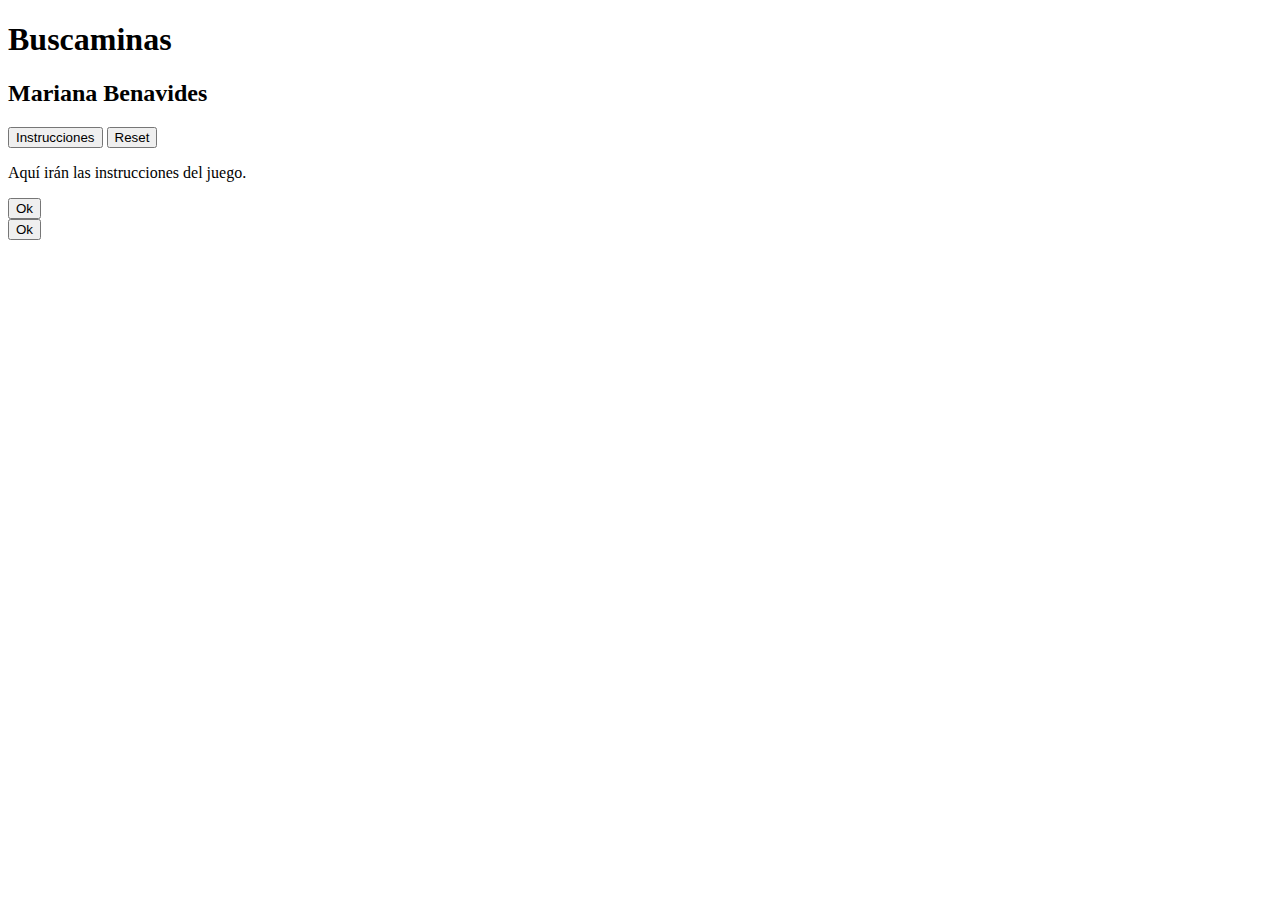
==== index.html @ 2194f962 "index.html" ====
<!DOCTYPE html>
<html lang="es">
    <head>
        <meta charset="UTF-8">
        <meta name="description" content="Pagina de inicio">
        <title>Buscaminas - Mariana Benavides</title>
        <link rel="stylesheet" href="style.css">
    </head>
    <body>
        <div id = "game-container">
            <h1>Buscaminas</h1>
            <h2>Mariana Benavides</h2>
            <div id="board"></div>
            <button id="instructions-button">Instrucciones</button> 
            <button id="reset-button">Reset</button>
            <div id="instructions-dialog" class="instructions-dialog">
                <div class="dialog-content-instructions">
                    <p id="instructions-message">Aquí irán las instrucciones del juego.</p>
                    <button id="instructions-ok">Ok</button>
                </div>
            </div>
            <div id="dialog" class="dialog">
                <div class="dialog-content">
                    <span id="dialog-message"></span>
                    <button id="dialog-ok">Ok</button>
                </div>
            </div>
        </div>
        <script src="script.js"></script>
    </body>
</html>
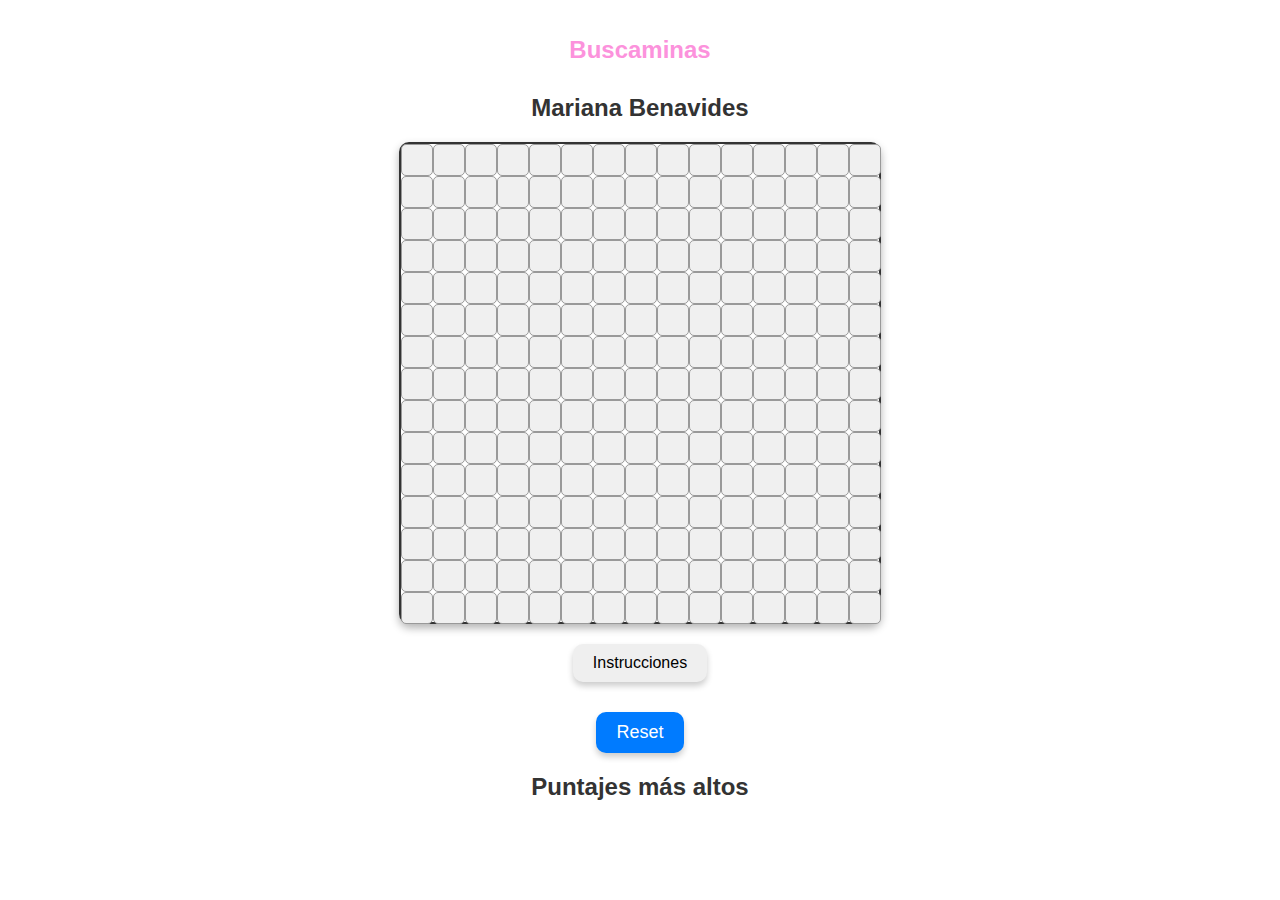
==== commit acb549a2: "index.html" ====
--- a/index.html
+++ b/index.html
@@ -1,31 +1,46 @@
 <!DOCTYPE html>
 <html lang="es">
-    <head>
-        <meta charset="UTF-8">
-        <meta name="description" content="Pagina de inicio">
-        <title>Buscaminas - Mariana Benavides</title>
-        <link rel="stylesheet" href="style.css">
-    </head>
-    <body>
-        <div id = "game-container">
-            <h1>Buscaminas</h1>
-            <h2>Mariana Benavides</h2>
-            <div id="board"></div>
-            <button id="instructions-button">Instrucciones</button> 
-            <button id="reset-button">Reset</button>
-            <div id="instructions-dialog" class="instructions-dialog">
-                <div class="dialog-content-instructions">
-                    <p id="instructions-message">Aquí irán las instrucciones del juego.</p>
-                    <button id="instructions-ok">Ok</button>
-                </div>
-            </div>
-            <div id="dialog" class="dialog">
-                <div class="dialog-content">
-                    <span id="dialog-message"></span>
-                    <button id="dialog-ok">Ok</button>
-                </div>
+<head>
+    <meta charset="UTF-8">
+    <meta name="description" content="Pagina de inicio">
+    <title>Buscaminas - Mariana Benavides</title>
+    <link rel="stylesheet" href="style.css">
+</head>
+<body>
+    <div id="game-container">
+        <h1>Buscaminas</h1>
+        <h2>Mariana Benavides</h2>
+
+        <!-- Tablero del juego -->
+        <div id="board"></div>
+
+        <!-- Botones de control -->
+        <button id="instructions-button">Instrucciones</button>
+        <button id="reset-button">Reset</button>
+
+        <!-- Diálogo de instrucciones -->
+        <div id="instructions-dialog" class="instructions-dialog">
+            <div class="dialog-content-instructions">
+                <p id="instructions-message">Aquí irán las instrucciones del juego.</p>
+                <button id="instructions-ok">Ok</button>
             </div>
         </div>
-        <script src="script.js"></script>
-    </body>
+
+        <!-- Diálogo emergente para mensajes -->
+        <div id="dialog" class="dialog">
+            <div class="dialog-content">
+                <span id="dialog-message"></span>
+                <button id="dialog-ok">Ok</button>
+            </div>
+        </div>
+
+        <!-- Sección de puntajes altos -->
+        <div id="high-scores-container">
+            <h2>Puntajes más altos</h2>
+            <ul id="high-scores"></ul>
+        </div>
+    </div>
+
+    <script src="script.js"></script>
+</body>
 </html>
--- a/style.css
+++ b/style.css
@@ -0,0 +1,171 @@
+#game-container {
+    display: flex;
+    flex-direction: column;
+    align-items: center;
+    margin: 20px;
+}
+
+h1 {
+    font-size: 24px;
+    margin-bottom: 10px;
+    color: #fc92dc;
+}
+
+body {
+    background-size: cover;
+    background-attachment: fixed;
+    font-family: 'Roboto', sans-serif;
+    color: #333;
+}
+
+#info {
+    margin-bottom: 10px;
+    font-size: 18px;
+    color: #555;
+}
+
+#board {
+    display: grid;
+    gap: 2px;
+    border: 2px solid #333;
+    border-radius: 10px;
+    box-shadow: 0 4px 8px rgba(0, 0, 0, 0.3);
+}
+
+.cell {
+    width: 30px;
+    height: 30px;
+    background-color: #f0f0f0;
+    border: 1px solid #999;
+    border-radius: 5px;
+    text-align: center;
+    line-height: 30px;
+    cursor: pointer;
+    background-size: cover;
+    transition: background-color 0.3s, box-shadow 0.3s;
+}
+
+.cell.revealed {
+    background-color: #eee;
+    cursor: default;
+    transition: background-color 0.3s, box-shadow 0.3s;
+}
+
+.cell.mine-revealed {
+    background-image: url('https://w7.pngwing.com/pngs/757/96/png-transparent-minesweeper-windows-vista-video-game-windows-7-android-blue-computer-computer-wallpaper-thumbnail.png');
+    background-color: #f00;
+}
+
+.cell.number {
+    color: #000;
+    background-color: #fff;
+}
+
+.cell.empty {
+    background-color: #e0e0e0;
+}
+
+.cell.marked {
+    background-image: url('https://cdn.reludi.com/media/games/ft4casyhbxws.png');
+    background-size: cover;
+}
+
+.cell:hover {
+    background-color: #ddd;
+    box-shadow: 0 0 5px rgba(0, 0, 0, 0.2);
+}
+
+.dialog {
+    display: none;
+    position: fixed;
+    left: 50%;
+    top: 50%;
+    transform: translate(-50%, -50%);
+    background-color: rgba(0, 0, 0, 0.6);
+    z-index: 1000;
+    width: 300px;
+    padding: 20px;
+    border-radius: 8px;
+}
+
+.dialog-content {
+    background-color: #fff;
+    padding: 20px;
+    border-radius: 8px;
+    text-align: center;
+    position: relative;
+}
+
+.dialog-content span {
+    display: block;
+    margin-bottom: 20px;
+    font-size: 18px;
+    color: #333;
+}
+
+.dialog-content button {
+    padding: 10px 20px;
+    font-size: 16px;
+    border: none;
+    border-radius: 5px;
+    background-color: #007bff;
+    color: white;
+    cursor: pointer;
+}
+
+.dialog-content button:hover {
+    background-color: #0056b3;
+}
+
+.dialog-content-instructions {
+    text-align: center;
+}
+
+#reset-button {
+    margin-top: 10px;
+    padding: 10px 20px;
+    font-size: 18px;
+    border: none;
+    border-radius: 10px;
+    background-color: #007bff;
+    color: white;
+    cursor: pointer;
+    box-shadow: 0 4px 6px rgba(0, 0, 0, 0.2);
+    transition: background-color 0.3s, transform 0.3s;
+}
+
+#reset-button:hover {
+    background-color: #0056b3;
+    transform: scale(1.05);
+}
+
+#instructions-button {
+    padding: 10px 20px;
+    margin: 20px;
+    font-size: 16px;
+    border: none;
+    border-radius: 10px;
+    cursor: pointer;
+    box-shadow: 0 4px 6px rgba(0, 0, 0, 0.2);
+    transition: background-color 0.3s, transform 0.3s;
+}
+
+#instructions-dialog {
+    display: none;
+    position: fixed;
+    left: 50%;
+    top: 50%;
+    transform: translate(-50%, -50%);
+    background-color: white;
+    border: 2px solid #444;
+    z-index: 1000;
+    width: 300px;
+    padding: 20px;
+    border-radius: 8px;
+}
+ 
+#instructions-ok {
+    margin-top: 10px;
+    padding: 5px 10spx;
+    cursor: pointer;
+}
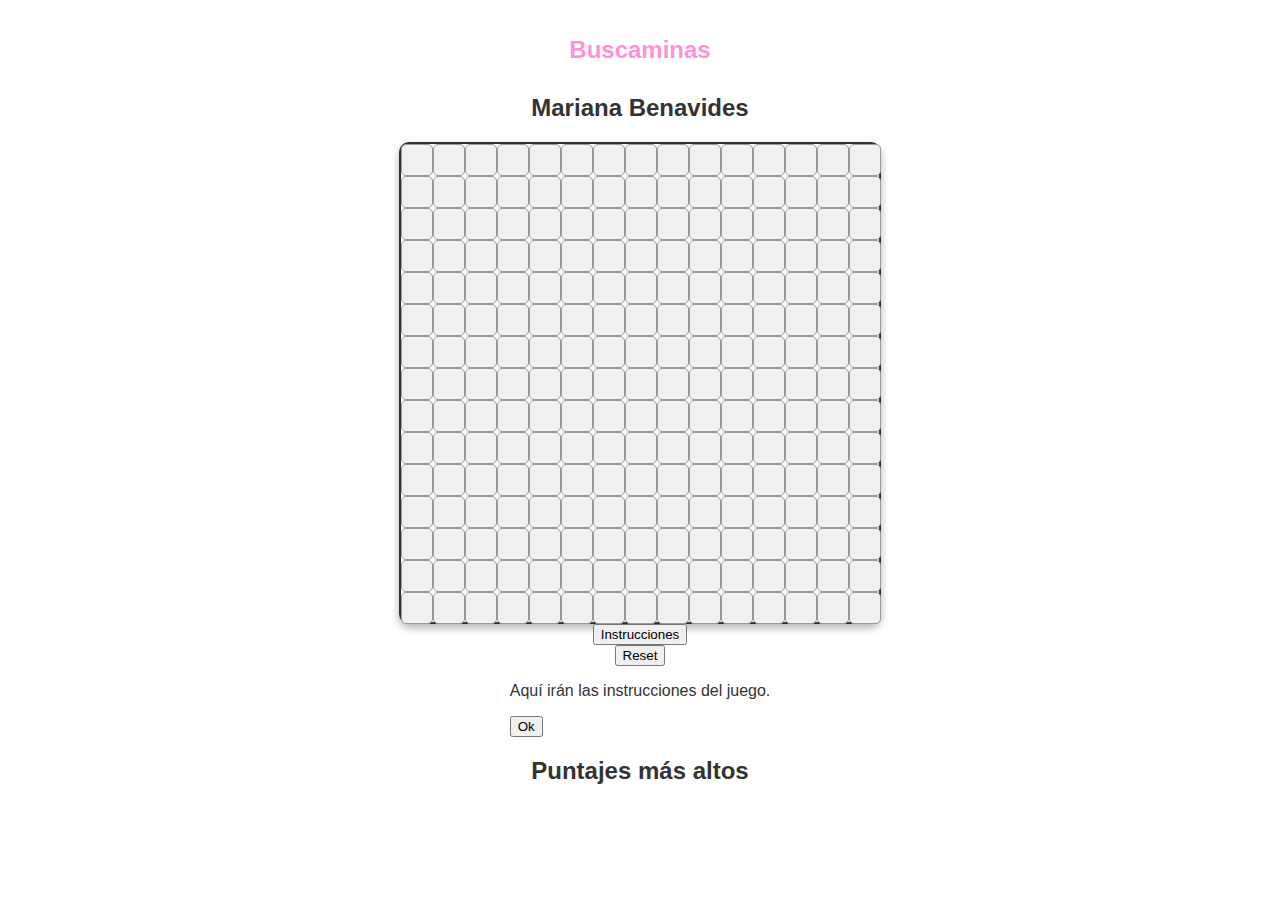
==== commit c0789669: "Update index.html" ====
--- a/index.html
+++ b/index.html
@@ -2,7 +2,7 @@
 <html lang="es">
 <head>
     <meta charset="UTF-8">
-    <meta name="description" content="Pagina de inicio">
+    <meta name="description" content="Página de inicio">
     <title>Buscaminas - Mariana Benavides</title>
     <link rel="stylesheet" href="style.css">
 </head>
@@ -44,3 +44,4 @@
     <script src="script.js"></script>
 </body>
 </html>
+
--- a/style.css
+++ b/style.css
@@ -52,13 +52,7 @@
 }
 
 .cell.mine-revealed {
-    background-image: url('https://w7.pngwing.com/pngs/757/96/png-transparent-minesweeper-windows-vista-video-game-windows-7-android-blue-computer-computer-wallpaper-thumbnail.png');
     background-color: #f00;
-}
-
-.cell.number {
-    color: #000;
-    background-color: #fff;
 }
 
 .cell.empty {
@@ -66,7 +60,7 @@
 }
 
 .cell.marked {
-    background-image: url('https://cdn.reludi.com/media/games/ft4casyhbxws.png');
+    background-image: url('flag-image-url'); /* URL de la imagen de la bandera */
     background-size: cover;
 }
 
@@ -98,74 +92,4 @@
 
 .dialog-content span {
     display: block;
-    margin-bottom: 20px;
-    font-size: 18px;
-    color: #333;
-}
-
-.dialog-content button {
-    padding: 10px 20px;
-    font-size: 16px;
-    border: none;
-    border-radius: 5px;
-    background-color: #007bff;
-    color: white;
-    cursor: pointer;
-}
-
-.dialog-content button:hover {
-    background-color: #0056b3;
-}
-
-.dialog-content-instructions {
-    text-align: center;
-}
-
-#reset-button {
-    margin-top: 10px;
-    padding: 10px 20px;
-    font-size: 18px;
-    border: none;
-    border-radius: 10px;
-    background-color: #007bff;
-    color: white;
-    cursor: pointer;
-    box-shadow: 0 4px 6px rgba(0, 0, 0, 0.2);
-    transition: background-color 0.3s, transform 0.3s;
-}
-
-#reset-button:hover {
-    background-color: #0056b3;
-    transform: scale(1.05);
-}
-
-#instructions-button {
-    padding: 10px 20px;
-    margin: 20px;
-    font-size: 16px;
-    border: none;
-    border-radius: 10px;
-    cursor: pointer;
-    box-shadow: 0 4px 6px rgba(0, 0, 0, 0.2);
-    transition: background-color 0.3s, transform 0.3s;
-}
-
-#instructions-dialog {
-    display: none;
-    position: fixed;
-    left: 50%;
-    top: 50%;
-    transform: translate(-50%, -50%);
-    background-color: white;
-    border: 2px solid #444;
-    z-index: 1000;
-    width: 300px;
-    padding: 20px;
-    border-radius: 8px;
-}
- 
-#instructions-ok {
-    margin-top: 10px;
-    padding: 5px 10spx;
-    cursor: pointer;
-}
+    margin-bottom: 20
